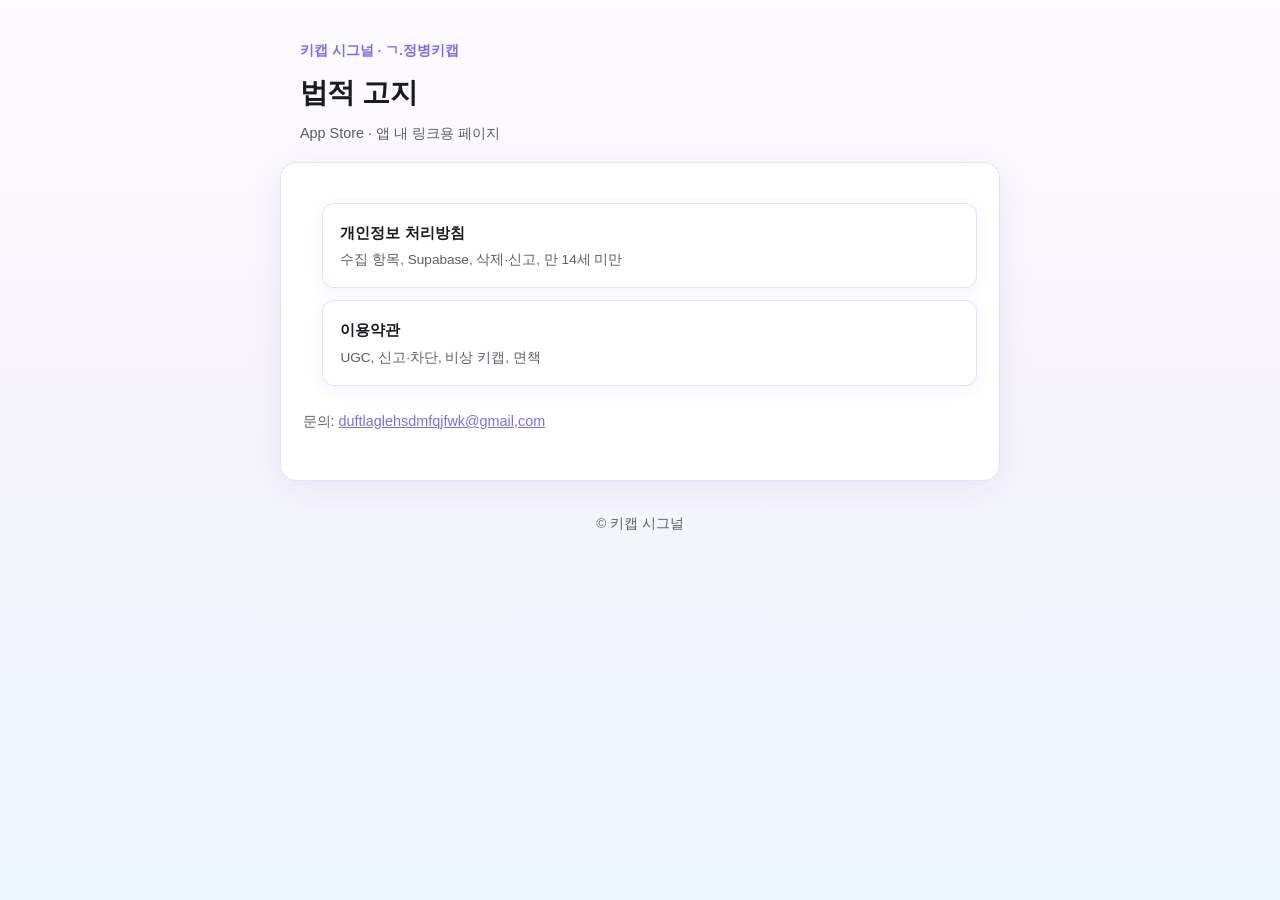
==== legal/index.html @ 6ef04ac5 "Move legal pages to root for GitHub Pages" ====
<!DOCTYPE html>
<html lang="ko">
<head>
  <meta charset="utf-8">
  <meta name="viewport" content="width=device-width, initial-scale=1">
  <title>법적 고지 — 키캡 시그널</title>
  <link rel="stylesheet" href="style.css">
</head>
<body>
  <header class="site-header">
    <p class="eyebrow">키캡 시그널 · ㄱ.정병키캡</p>
    <h1>법적 고지</h1>
    <p class="meta">App Store · 앱 내 링크용 페이지</p>
  </header>

  <main class="content">
    <ul class="card-list">
      <li>
        <a href="privacy.html">
          개인정보 처리방침
          <span>수집 항목, Supabase, 삭제·신고, 만 14세 미만</span>
        </a>
      </li>
      <li>
        <a href="terms.html">
          이용약관
          <span>UGC, 신고·차단, 비상 키캡, 면책</span>
        </a>
      </li>
    </ul>
    <p style="margin-top:1.5rem;font-size:0.9rem;color:var(--muted);">
      문의: <a id="support-mail" href="mailto:support@example.com">support@example.com</a>
    </p>
  </main>

  <footer class="site-footer">
    <p class="copy">© 키캡 시그널</p>
  </footer>
  <script src="config.js"></script>
</body>
</html>
---- legal/style.css ----
:root {
  color-scheme: light;
  --bg: #f7f4fb;
  --card: #ffffff;
  --text: #1a1a1f;
  --muted: #5c5c66;
  --accent: #7b6cf6;
  --border: rgba(123, 108, 246, 0.2);
}

* {
  box-sizing: border-box;
}

body {
  margin: 0;
  font-family: -apple-system, BlinkMacSystemFont, "Apple SD Gothic Neo", "Noto Sans KR", sans-serif;
  line-height: 1.65;
  color: var(--text);
  background: linear-gradient(180deg, #fdfbff 0%, var(--bg) 40%, #eef6ff 100%);
  min-height: 100vh;
}

.site-header,
.content,
.site-footer {
  max-width: 720px;
  margin: 0 auto;
  padding: 0 1.25rem;
}

.site-header {
  padding-top: 2.5rem;
  padding-bottom: 1rem;
}

.eyebrow {
  font-size: 0.85rem;
  color: var(--accent);
  font-weight: 600;
  margin: 0 0 0.5rem;
}

h1 {
  font-size: 1.75rem;
  margin: 0 0 0.35rem;
  letter-spacing: -0.02em;
}

.meta {
  color: var(--muted);
  font-size: 0.9rem;
  margin: 0;
}

.content {
  background: var(--card);
  border: 1px solid var(--border);
  border-radius: 16px;
  padding: 1.5rem 1.35rem 2rem;
  box-shadow: 0 8px 32px rgba(90, 70, 160, 0.08);
  margin-bottom: 2rem;
}

.content h2 {
  font-size: 1.1rem;
  margin-top: 1.75rem;
  margin-bottom: 0.65rem;
}

.content h3 {
  font-size: 0.98rem;
  margin-top: 1rem;
  margin-bottom: 0.4rem;
  color: var(--muted);
}

.content p,
.content li {
  font-size: 0.95rem;
}

.content ul {
  padding-left: 1.2rem;
}

.content code {
  font-size: 0.85em;
  background: #f0eef8;
  padding: 0.1em 0.35em;
  border-radius: 4px;
}

a {
  color: var(--accent);
}

.site-footer {
  padding-bottom: 2.5rem;
  text-align: center;
  color: var(--muted);
  font-size: 0.85rem;
}

.site-footer nav {
  display: flex;
  justify-content: center;
  gap: 1.25rem;
  margin-bottom: 0.75rem;
}

.card-list {
  list-style: none;
  padding: 0;
  display: grid;
  gap: 0.75rem;
}

.card-list a {
  display: block;
  padding: 1rem 1.1rem;
  background: var(--card);
  border: 1px solid var(--border);
  border-radius: 12px;
  text-decoration: none;
  color: var(--text);
  font-weight: 600;
  box-shadow: 0 4px 16px rgba(90, 70, 160, 0.06);
}

.card-list a span {
  display: block;
  font-weight: 400;
  font-size: 0.85rem;
  color: var(--muted);
  margin-top: 0.25rem;
}
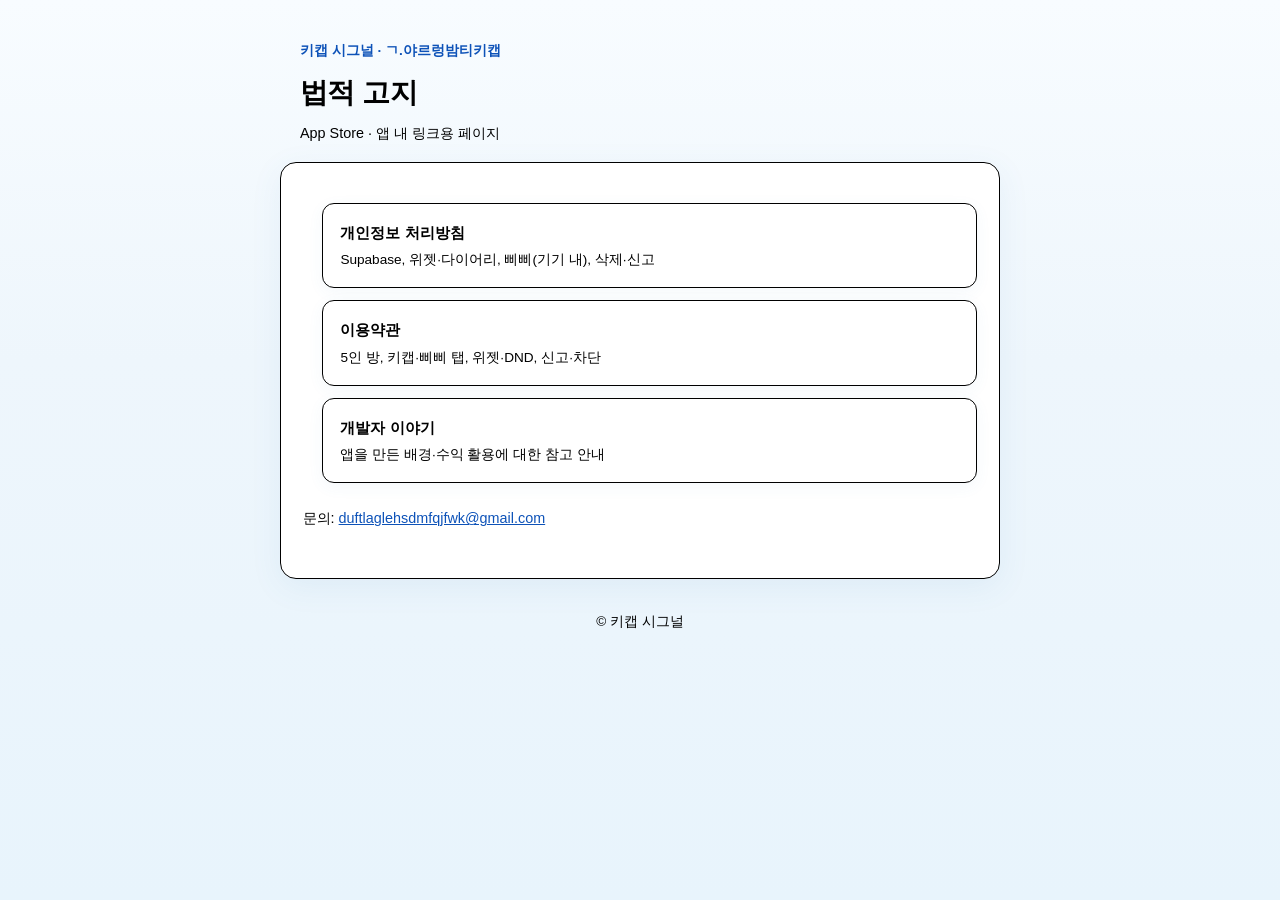
==== commit 345f3414: "Add developer story legal page and update room creation" ====
--- a/legal/index.html
+++ b/legal/index.html
@@ -8,7 +8,7 @@
 </head>
 <body>
   <header class="site-header">
-    <p class="eyebrow">키캡 시그널 · ㄱ.정병키캡</p>
+    <p class="eyebrow">키캡 시그널 · ㄱ.야르렁밤티키캡</p>
     <h1>법적 고지</h1>
     <p class="meta">App Store · 앱 내 링크용 페이지</p>
   </header>
@@ -18,18 +18,24 @@
       <li>
         <a href="privacy.html">
           개인정보 처리방침
-          <span>수집 항목, Supabase, 삭제·신고, 만 14세 미만</span>
+          <span>Supabase, 위젯·다이어리, 삐삐(기기 내), 삭제·신고</span>
         </a>
       </li>
       <li>
         <a href="terms.html">
           이용약관
-          <span>UGC, 신고·차단, 비상 키캡, 면책</span>
+          <span>5인 방, 키캡·삐삐 탭, 위젯·DND, 신고·차단</span>
+        </a>
+      </li>
+      <li>
+        <a href="developer-story.html">
+          개발자 이야기
+          <span>앱을 만든 배경·수익 활용에 대한 참고 안내</span>
         </a>
       </li>
     </ul>
     <p style="margin-top:1.5rem;font-size:0.9rem;color:var(--muted);">
-      문의: <a id="support-mail" href="mailto:support@example.com">support@example.com</a>
+      문의: <a id="support-mail" href="mailto:duftlaglehsdmfqjfwk@gmail.com">duftlaglehsdmfqjfwk@gmail.com</a>
     </p>
   </main>
 
--- a/legal/style.css
+++ b/legal/style.css
@@ -1,11 +1,11 @@
 :root {
   color-scheme: light;
-  --bg: #f7f4fb;
+  --bg: #eef6fc;
   --card: #ffffff;
-  --text: #1a1a1f;
-  --muted: #5c5c66;
-  --accent: #7b6cf6;
-  --border: rgba(123, 108, 246, 0.2);
+  --text: #000000;
+  --muted: #000000;
+  --accent: #0d52b8;
+  --border: #000000;
 }
 
 * {
@@ -17,7 +17,7 @@
   font-family: -apple-system, BlinkMacSystemFont, "Apple SD Gothic Neo", "Noto Sans KR", sans-serif;
   line-height: 1.65;
   color: var(--text);
-  background: linear-gradient(180deg, #fdfbff 0%, var(--bg) 40%, #eef6ff 100%);
+  background: linear-gradient(180deg, #f8fcff 0%, var(--bg) 40%, #e8f4fc 100%);
   min-height: 100vh;
 }
 
@@ -58,7 +58,7 @@
   border: 1px solid var(--border);
   border-radius: 16px;
   padding: 1.5rem 1.35rem 2rem;
-  box-shadow: 0 8px 32px rgba(90, 70, 160, 0.08);
+  box-shadow: 0 8px 32px rgba(70, 130, 180, 0.08);
   margin-bottom: 2rem;
 }
 
@@ -86,7 +86,7 @@
 
 .content code {
   font-size: 0.85em;
-  background: #f0eef8;
+  background: #e8f2fa;
   padding: 0.1em 0.35em;
   border-radius: 4px;
 }
@@ -125,7 +125,7 @@
   text-decoration: none;
   color: var(--text);
   font-weight: 600;
-  box-shadow: 0 4px 16px rgba(90, 70, 160, 0.06);
+  box-shadow: 0 4px 16px rgba(70, 130, 180, 0.06);
 }
 
 .card-list a span {
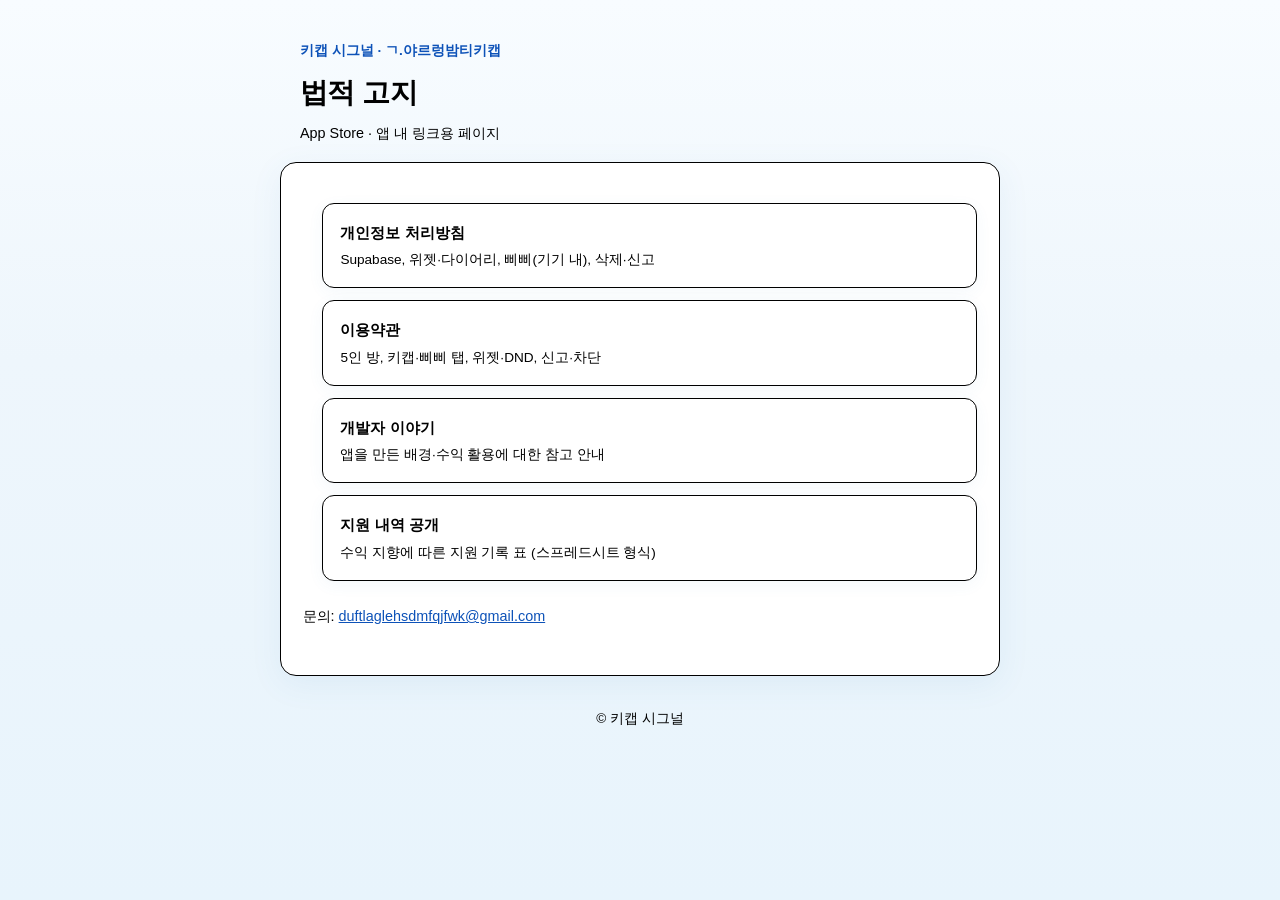
==== commit 8ff75d24: "Add developer story legal page and update room creation" ====
--- a/legal/index.html
+++ b/legal/index.html
@@ -33,6 +33,12 @@
           <span>앱을 만든 배경·수익 활용에 대한 참고 안내</span>
         </a>
       </li>
+      <li>
+        <a href="support-ledger.html">
+          지원 내역 공개
+          <span>수익 지향에 따른 지원 기록 표 (스프레드시트 형식)</span>
+        </a>
+      </li>
     </ul>
     <p style="margin-top:1.5rem;font-size:0.9rem;color:var(--muted);">
       문의: <a id="support-mail" href="mailto:duftlaglehsdmfqjfwk@gmail.com">duftlaglehsdmfqjfwk@gmail.com</a>
--- a/legal/style.css
+++ b/legal/style.css
@@ -135,3 +135,71 @@
   color: var(--muted);
   margin-top: 0.25rem;
 }
+
+.ledger-intro {
+  margin-top: 0;
+  line-height: 1.7;
+}
+
+.ledger-scroll {
+  overflow-x: auto;
+  margin: 1.25rem 0 0.75rem;
+  border: 1px solid var(--border);
+  border-radius: 12px;
+  background: #fafcff;
+}
+
+.ledger-table {
+  width: 100%;
+  min-width: 520px;
+  border-collapse: collapse;
+  font-size: 0.92rem;
+}
+
+.ledger-table th,
+.ledger-table td {
+  border: 1px solid var(--border);
+  padding: 0.65rem 0.75rem;
+  vertical-align: top;
+  text-align: left;
+}
+
+.ledger-table thead th {
+  background: #e8f2fa;
+  font-weight: 700;
+  white-space: nowrap;
+}
+
+.ledger-table tbody td {
+  background: #fff;
+  min-height: 2.2rem;
+}
+
+.ledger-table tbody td:empty::before {
+  content: "\00a0";
+}
+
+.ledger-table td.ledger-num {
+  font-variant-numeric: tabular-nums;
+  text-align: right;
+  min-width: 6.5rem;
+}
+
+.ledger-table td[contenteditable="true"]:focus {
+  outline: 2px solid var(--accent);
+  outline-offset: -2px;
+  background: #fffef8;
+}
+
+.ledger-footnote {
+  font-size: 0.82rem;
+  color: var(--muted);
+  background: #f0f6fb;
+  line-height: 1.55;
+}
+
+.ledger-hint {
+  font-size: 0.85rem;
+  color: var(--muted);
+  margin-bottom: 0;
+}
